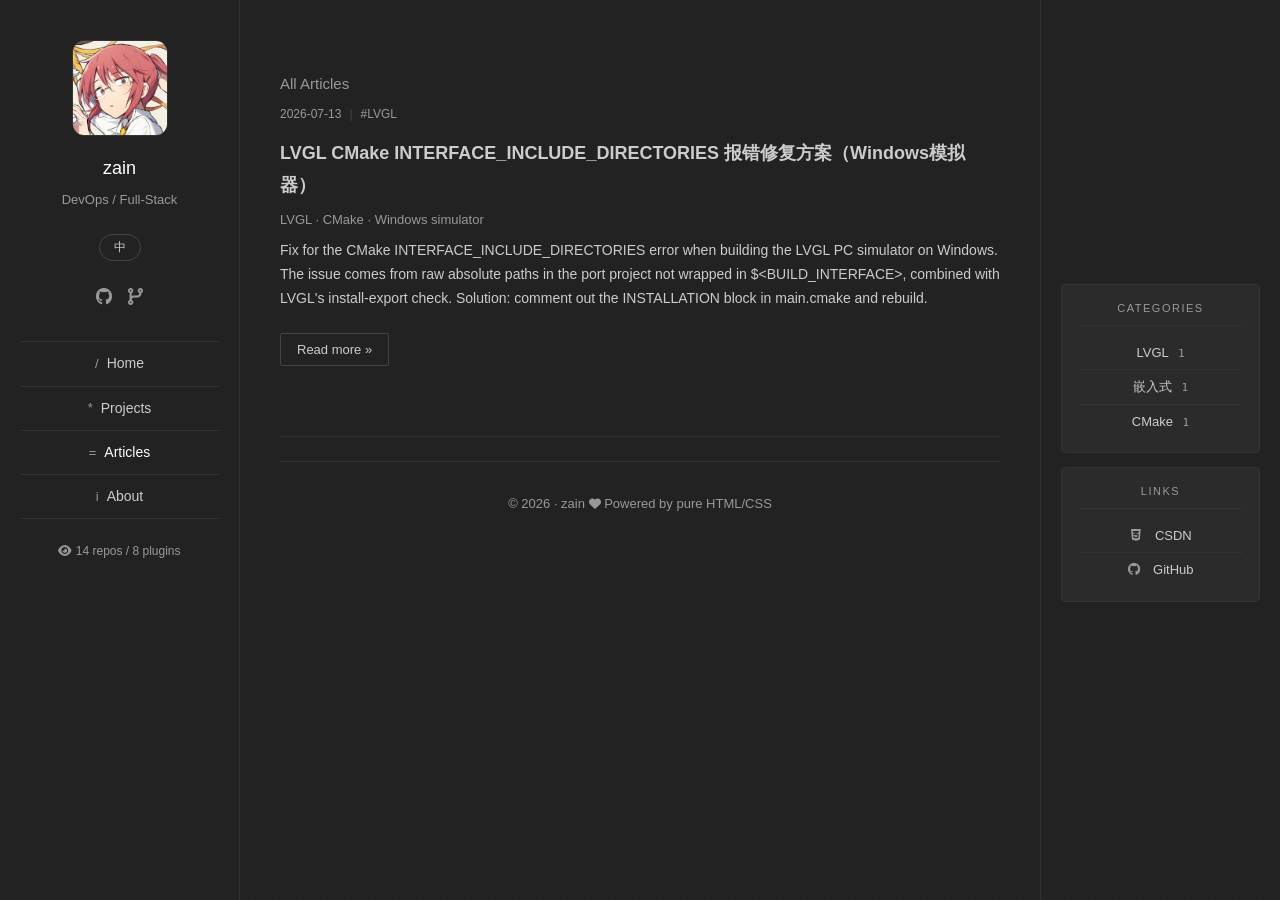
==== articles/index.html @ 7767f08e "Cloud → DevOps in all page descriptions" ====
<!DOCTYPE html>
<html lang="zh-CN">
<head>
<meta charset="UTF-8">
<meta name="viewport" content="width=device-width, initial-scale=1">
<meta name="theme-color" content="#222">
<title>Articles · zain</title>
<link rel="icon" type="image/png" href="../img/logo_blog.png">
<link rel="shortcut icon" type="image/png" href="../img/logo_blog.png">
<link rel="stylesheet" href="../style.css">
<link rel="stylesheet" href="https://cdnjs.cloudflare.com/ajax/libs/font-awesome/6.5.0/css/all.min.css">
</head>
<body class="lang-en">
<div class="container">

  <!-- Left Sidebar -->
  <aside class="sidebar">
    <div class="sidebar-inner">
      <div class="avatar-stack" id="avatarStack" onclick="flipAvatar()">
  <div class="avatar-card card-front">
    <img src="../img/avatar.jpg" alt="zain" class="avatar-img">
  </div>
  <div class="avatar-card card-back">
    <img src="../img/zaiens_photo.jpg" alt="zain" class="avatar-img">
  </div>
</div>
      <div class="site-author-name">zain</div>
      <div class="site-description"><span class="zh">DevOps / 全栈开发者</span><span class="en">DevOps / Full-Stack</span>
            <span class="ru">Облачный / Full-Stack</span></div>
            <div class="lang-bar">
        <button class="lang-btn" onclick="toggleLang()" id="langBtn">中</button>
      </div>
          <div class="social">
        <a href="https://github.com/Zaienscookie" target="_blank" title="GitHub"><i class="fab fa-github"></i></a>
        <a href="https://github.com/Zaienscookie?tab=repositories" target="_blank" title="Repos"><i class="fas fa-code-branch"></i></a>
      </div>
      <div class="sidebar-menu">
        <a href=".."><span class="m-icon">/</span> <span class="zh">首页</span><span class="en">Home</span>
            <span class="ru">Главная</span></a>
        <a href="../posts/"><span class="m-icon">*</span> <span class="zh">项目</span><span class="en">Projects</span>
            <span class="ru">Проекты</span></a>
        <a href="." class="active"><span class="m-icon">=</span> <span class="zh">文章</span><span class="en">Articles</span>
            <span class="ru">Статьи</span></a>
        <a href="../about.html"><span class="m-icon">i</span> <span class="zh">关于</span><span class="en">About</span>
            <span class="ru">Обо мне</span></a>
      </div>
      <div class="site-visitors"><i class="fa fa-eye"></i> 14 repos / 8 plugins</div>
    </div>
  </aside>

  <!-- Main Content -->
  <main class="main">

    <article class="post-block">
      <header class="post-header">
        <h2 class="post-title"><span class="zh">全部文章</span><span class="en">All Articles</span>
            <span class="ru">Все статьи</span></h2>
        <div class="post-meta"><span>2026-07-13</span><span class="sep">|</span><span class="cat">#LVGL</span></div>
      </header>
      <div class="post-body">

        <div class="art-item">
          <h3 class="art-title"><a href="lvgl-cmake-fix.html">LVGL CMake INTERFACE_INCLUDE_DIRECTORIES 报错修复方案（Windows模拟器）</a></h3>
          <div class="art-meta"><span class="zh">LVGL · CMake · Windows 模拟器</span><span class="en">LVGL · CMake · Windows simulator</span><span class="ru">LVGL · CMake · Windows симулятор</span></div>
          <p class="art-summary"><span class="zh">在 Windows 环境下编译 LVGL PC 模拟器项目时，遇到 INTERFACE_INCLUDE_DIRECTORIES 路径报错。分析发现，问题源于 port 工程直接添加裸绝对路径，未使用 $&lt;BUILD_INTERFACE&gt; 生成器表达式包裹，而 LVGL 底层启用了库安装导出校验。解决方案：注释 main.cmake 末尾的 INSTALLATION 代码块，删除 build 缓存后重新编译即可。</span><span class="en">Fix for the CMake INTERFACE_INCLUDE_DIRECTORIES error when building the LVGL PC simulator on Windows. The issue comes from raw absolute paths in the port project not wrapped in $&lt;BUILD_INTERFACE&gt;, combined with LVGL's install-export check. Solution: comment out the INSTALLATION block in main.cmake and rebuild.</span><span class="ru">Исправление ошибки CMake INTERFACE_INCLUDE_DIRECTORIES при сборке LVGL PC-симулятора в Windows. Проблема в «сырых» абсолютных путях в port-проекте и проверке установки/экспорта LVGL. Решение: закомментировать блок INSTALLATION в main.cmake и пересобрать.</span></p>
          <a class="read-more" href="lvgl-cmake-fix.html"><span class="zh">阅读全文</span><span class="en">Read more</span><span class="ru">Читать</span> &raquo;</a>
        </div>

      </div>
    </article>

    <div class="footer">
      <span>&copy; 2026 &middot; zain <i class="fas fa-heart" style="color:var(--text-muted);font-size:12px;"></i> Powered by pure HTML/CSS</span>
    </div>

  </main>

  <!-- Right Sidebar -->
  <aside class="right-bar" id="rightBar">

    <div class="widget">
      <div class="widget-title"><span class="zh">分类</span><span class="en">Categories</span>
            <span class="ru">Категории</span></div>
      <ul>
        <li><span class="cat-item">LVGL</span> <span class="count">1</span></li>
        <li><span class="cat-item">嵌入式</span> <span class="count">1</span></li>
        <li><span class="cat-item">CMake</span> <span class="count">1</span></li>
      </ul>
    </div>

    <div class="widget">
      <div class="widget-title"><span class="zh">链接</span><span class="en">Links</span>
            <span class="ru">Ссылки</span></div>
      <div class="link-list">
        <a href="https://blog.csdn.net/reload111" target="_blank"><i class="fab fa-css3-alt"></i> CSDN</a>
        <a href="https://github.com/Zaienscookie" target="_blank"><i class="fab fa-github"></i> GitHub</a>
      </div>
    </div>

  </aside>

</div>
<script>

function flipAvatar() {
  var s = document.getElementById('avatarStack');
  s.classList.toggle('flipped');
  localStorage.setItem('avatarFlipped', s.classList.contains('flipped') ? '1' : '0');
  setTimeout(function(){ if(!s.classList.contains('flipped')){ s.classList.remove('flipped'); } }, 4000);
}
(function(){ if(localStorage.getItem('avatarFlipped')==='1'){ document.getElementById('avatarStack').classList.add('flipped'); } })();
window.addEventListener('DOMContentLoaded', function(){
  var min = document.querySelector('.main');
  if(min){ min.style.minHeight = (window.innerHeight-40)+'px'; }
});

function toggleLang() {
  var body = document.body;
  var btn = document.getElementById('langBtn');
  body.classList.add('lang-fade');
  setTimeout(function() {
    if (body.classList.contains('lang-en')) {
      body.classList.remove('lang-en'); body.classList.add('lang-zh'); btn.textContent = 'RU';
      localStorage.setItem('blog-lang', 'zh');
    } else if (body.classList.contains('lang-zh')) {
      body.classList.remove('lang-zh'); body.classList.add('lang-ru'); btn.textContent = 'EN';
      localStorage.setItem('blog-lang', 'ru');
    } else {
      body.classList.remove('lang-ru'); body.classList.add('lang-en'); btn.textContent = '中';
      localStorage.setItem('blog-lang', 'en');
    }
    body.classList.remove('lang-fade');
  }, 120);
}
(function() {
  var saved = localStorage.getItem('blog-lang');
  var btn = document.getElementById('langBtn');
  if (btn) {
    if (saved === 'en') {
      document.body.className = 'lang-en';
      btn.textContent = '中';
    } else if (saved === 'zh') {
      document.body.className = 'lang-zh';
      btn.textContent = 'RU';
    } else if (saved === 'ru') {
      document.body.className = 'lang-ru';
      btn.textContent = 'EN';
    } else {
      document.body.className = 'lang-en';
      btn.textContent = '中';
    }
  }
})();
</script>
</body>
</html>
---- style.css ----
/* ═════════════════════════════════════════════
   NexT Gemini 风格 · 克制极简
   左侧固定侧边栏 + 右侧文章列表
   主色灰阶 + 单一点缀色
   ═════════════════════════════════════════════ */

:root {
  --bg: #222;
  --bg-card: #2b2b2b;
  --bg-sidebar: #222;
  --text: #ccc;
  --text-strong: #fff;
  --text-muted: #999;
  --line: #333;
  --accent: #bbb;
  --accent-hover: #fff;
  --font: "Lato", "PingFang SC", "Microsoft YaHei", sans-serif;
  --mono: "Source Code Pro", "Consolas", monospace;
}

/* ═══ 动画关键帧 ═══ */
@keyframes fadeUp {
  from { opacity: 0; transform: translateY(14px); }
  to   { opacity: 1; transform: translateY(0); }
}
@keyframes fadeIn {
  from { opacity: 0; }
  to   { opacity: 1; }
}
@keyframes pulse {
  0%, 100% { box-shadow: 0 0 0 0 rgba(255,255,255,.08); }
  50%      { box-shadow: 0 0 0 6px rgba(255,255,255,.02); }
}
@keyframes slideDown {
  from { opacity: 0; transform: translateY(-8px); }
  to   { opacity: 1; transform: translateY(0); }
}
@keyframes countUp {
  from { opacity: 0; }
  to   { opacity: 1; }
}
@keyframes borderPulse {
  0%, 100% { border-color: var(--line); }
  50%      { border-color: #555; }
}

* { margin: 0; padding: 0; box-sizing: border-box; }
html {
  background: var(--bg);
  scroll-behavior: smooth;
}
body {
  font-family: var(--font);
  background: var(--bg);
  background-image: radial-gradient(rgba(255,255,255,.015) 1px, transparent 1px);
  background-size: 24px 24px;
  color: var(--text);
  line-height: 1.8;
  font-size: 15px;
  -webkit-font-smoothing: antialiased;
  animation: fadeIn .6s ease;
}

/* 容器动画 */
.container { animation: fadeUp .5s ease .12s both; }

/* 侧边栏淡入 */
.sidebar { animation: fadeIn .8s ease; }

/* 侧边栏头像悬浮 */
.avatar-wrap { transition: .3s ease; }
.avatar-wrap:hover { transform: scale(1.04); animation: pulse 2s ease infinite; }

/* 侧边栏菜单项 */
.sidebar-menu a { transition: .2s ease; }

a { color: var(--accent); text-decoration: none; transition: color .15s; }
a:hover { color: var(--accent-hover); }

/* ═══ 布局容器 ═══ */
.container { display: flex; min-height: 100vh; max-width: 1440px; margin: 0 auto; }

/* ═══ 侧边栏 ═══ */
.sidebar {
  width: 240px;
  flex-shrink: 0;
  background: var(--bg-sidebar);
  padding: 40px 0;
  position: sticky;
  top: 0;
  height: 100vh;
  overflow-y: auto;
  display: flex;
  flex-direction: column;
  align-items: center;
  border-right: 1px solid var(--line);
}
.sidebar-inner { text-align: center; width: 100%; padding: 0 20px; }

.avatar-wrap {
  width: 96px; height: 96px;
  margin: 0 auto 16px;
  border-radius: 16px;
  overflow: hidden;
  border: 1px solid var(--line);
}
.avatar-initial {
  width: 100%; height: 100%;
  background: var(--bg-card);
  display: flex; align-items: center; justify-content: center;
  font-size: 40px; font-weight: 300;
  color: var(--text);
}

.site-author-name { font-size: 18px; font-weight: 400; color: var(--text-strong); margin-top: 8px; }
.site-description { font-size: 13px; color: var(--text-muted); margin-top: 4px; }

/* 甜甜圈 */
.donut-wrap {
  margin: 6px auto 0;
  width: 192px;
  height: 90px;
  overflow: hidden;
  white-space: pre;
  font-size: 4px;
  line-height: 4px;
  font-family: 'Courier New', 'Source Code Pro', monospace;
  color: var(--text-muted);
  opacity: .65;
  letter-spacing: 0;
}

/* 侧边栏菜单 */
.sidebar-menu { margin-top: 28px; width: 100%; }
.sidebar-menu a {
  display: flex;
  align-items: center;
  justify-content: center;
  padding: 9px 0;
  color: var(--text);
  font-size: 14px;
  border-top: 1px solid var(--line);
}
.sidebar-menu a:last-child { border-bottom: 1px solid var(--line); }
.sidebar-menu a:hover { color: var(--accent-hover); }
.sidebar-menu a.active { color: var(--accent-hover); }
.sidebar-menu a .m-icon { margin-right: 8px; font-size: 13px; color: var(--text-muted); }

/* 侧边栏社交 */
.social { margin-top: 22px; display: flex; justify-content: center; gap: 16px; font-size: 17px; }
.social a { color: var(--text-muted); }
.social a:hover { color: var(--accent-hover); }

/* 侧边栏访客 */
.site-visitors { margin-top: 22px; font-size: 12px; color: var(--text-muted); }

/* ═══ 主内容 ═══ */
.main { flex: 1; padding: 40px 40px; max-width: 960px; min-width: 0; }

/* 文章卡片 */
.post-block { padding: 26px 0; border-bottom: 1px solid var(--line); animation: fadeUp .5s ease both; }
.post-block { animation-delay: .15s; }
.post-block:last-child { border-bottom: none; }

.post-header { margin-bottom: 12px; }
.post-title {
  font-size: 21px;
  font-weight: 400;
  color: var(--text-strong);
  line-height: 1.5;
}
.post-meta { font-size: 12px; color: var(--text-muted); margin-top: 6px; }
.post-meta .sep { margin: 0 8px; color: #444; }
.post-meta .cat { color: var(--text-muted); }
.post-meta .tag { color: var(--text-muted); }

.post-body { color: var(--text); font-size: 14px; }
.post-body p { margin-bottom: 10px; }

.read-more {
  display: inline-block;
  margin-top: 12px;
  font-size: 13px;
  color: var(--text);
  border: 1px solid #444;
  padding: 4px 16px;
  border-radius: 2px;
  transition: .2s;
}
.read-more:hover { border-color: var(--text); color: var(--text-strong); }

/* 文章内标题/代码 */
.post-content h2 { font-size: 19px; font-weight: 400; color: var(--text-strong); margin: 28px 0 10px; }
.post-content h3 { font-size: 16px; font-weight: 400; color: var(--text-strong); margin: 22px 0 8px; }
.post-content p { margin-bottom: 12px; }
.post-content code {
  font-family: var(--mono);
  font-size: 13px;
  background: #333;
  color: var(--text-strong);
  padding: 2px 6px;
  border-radius: 3px;
}
.post-content pre { background: #1a1a1a; border: 1px solid var(--line); border-radius: 4px; padding: 14px; overflow-x: auto; margin: 14px 0; }
.post-content pre code { background: none; color: var(--text); padding: 0; }
.post-content blockquote { border-left: 3px solid #555; padding: 8px 16px; margin: 14px 0; color: var(--text); background: rgba(255,255,255,.02); }
.post-content ul, .post-content ol { padding-left: 20px; margin-bottom: 12px; }
.post-content li { margin-bottom: 4px; }
.post-content strong { color: var(--text-strong); font-weight: 400; }

/* ═══ 技术栈网格 ═══ */
.stack-grid { display: grid; grid-template-columns: repeat(auto-fill, minmax(180px, 1fr)); gap: 12px; margin: 16px 0; }
.stack-card { border: 1px solid var(--line); border-radius: 4px; padding: 14px; background: var(--bg-card); transition: .2s ease; animation: fadeUp .5s ease both; }
.stack-card:hover { transform: translateY(-3px); border-color: #555; box-shadow: 0 4px 16px rgba(0,0,0,.25); }
.stack-card .st-name { font-size: 14px; font-weight: 400; color: var(--text-strong); margin-bottom: 8px; }
.stack-card .st-list { display: flex; flex-wrap: wrap; gap: 5px; }
.stack-card .st-list span { font-size: 12px; padding: 2px 9px; border-radius: 2px; background: #333; color: var(--text); transition: .15s ease; }
.stack-card:hover .st-list span { background: #3a3a3a; }

/* ═══ 项目网格 ═══ */
.project-grid { display: grid; grid-template-columns: 1fr 1fr; gap: 12px; margin: 16px 0; }
.project-card {
  display: block;
  border: 1px solid var(--line);
  border-radius: 4px;
  padding: 16px;
  background: var(--bg-card);
  color: var(--text);
  transition: .2s;
}
.project-card { animation: fadeUp .5s ease both; }
.project-card:hover { border-color: #555; transform: translateY(-4px); box-shadow: 0 8px 24px rgba(0,0,0,.3); }

.project-card .p-top { display: flex; justify-content: space-between; align-items: center; }
.project-card .p-icon { font-size: 18px; color: var(--text-muted); }
.project-card .p-lang { font-size: 11px; font-family: var(--mono); padding: 2px 8px; border-radius: 2px; font-weight: 400; color: var(--text-muted); background: #333; }
.project-card .p-name { font-size: 15px; font-weight: 400; color: var(--text-strong); margin-top: 8px; }
.project-card .p-desc { font-size: 13px; color: var(--text-muted); margin-top: 4px; line-height: 1.5; }
.project-card .p-stack { display: flex; gap: 5px; margin-top: 8px; flex-wrap: wrap; }
.project-card .p-stack span { font-size: 11px; padding: 1px 8px; border-radius: 2px; background: #333; color: var(--text-muted); }

/* ═══ 欢迎区 ═══ */
.welcome { padding: 16px 0 24px; border-bottom: 1px solid var(--line); margin-bottom: 24px; animation: fadeUp .4s ease; }
.welcome h1 { font-size: 30px; font-weight: 300; color: var(--text-strong); letter-spacing: -0.5px; }
.welcome h1 .name { font-weight: 700; }
.welcome p { color: var(--text-muted); margin-top: 6px; font-size: 15px; }
.welcome .welcome-sub { margin-top: 10px; font-size: 14px; color: var(--text-muted); opacity: .85; }
.welcome-tags { display: flex; flex-wrap: wrap; gap: 8px; margin-top: 16px; }
.welcome-tags span {
  font-size: 12px;
  font-family: var(--mono);
  color: var(--text);
  border: 1px solid #444;
  padding: 3px 12px;
  border-radius: 12px;
  transition: .15s;
}
.welcome-tags span { animation: fadeUp .4s ease both; }

.welcome-tags span:hover { border-color: var(--text); color: var(--text-strong); }

/* ═══ 数据统计 ═══ */
.stats-row { display: grid; grid-template-columns: repeat(auto-fit, minmax(120px, 1fr)); gap: 12px; margin: 20px 0; }
.stat {
  border: 1px solid var(--line);
  border-radius: 4px;
  background: var(--bg-card);
  padding: 18px 12px;
  text-align: center;
  display: flex;
  flex-direction: column;
  gap: 2px;
  animation: fadeUp .5s ease both;
  transition: .2s ease;
}
.stat:hover { transform: translateY(-3px); border-color: #555; }

.stat .s-num { font-size: 30px; font-weight: 300; color: var(--text-strong); font-family: var(--mono); }
.stat .s-label { font-size: 12px; color: var(--text-muted); }

/* ═══ 标题英文小字 ═══ */
.post-title .en { font-size: 15px; font-weight: inherit; color: var(--text-muted); }

/* ═══ 中英文切换 ═══ */
body.lang-en .zh, body.lang-en .ru { display: none !important; }
body.lang-zh .en, body.lang-zh .ru { display: none !important; }
body.lang-ru .zh, body.lang-ru .en { display: none !important; }
.zh, .en, .ru { font-weight: inherit; }
body.lang-fade { animation: langFade .25s ease; }
@keyframes langFade {
  0%   { opacity: 1; }
  40%  { opacity: .6; }
  100% { opacity: 1; }
}

.lang-bar { display: flex; align-items: center; justify-content: center; margin-top: 22px; }
.lang-btn {
  cursor: pointer;
  font-size: 12px;
  font-family: var(--mono);
  color: var(--text);
  border: 1px solid #444;
  background: none;
  padding: 4px 14px;
  border-radius: 14px;
  transition: .2s ease, transform .15s ease;
  user-select: none;
}
.lang-btn:hover { border-color: var(--text); color: var(--text-strong); }
.lang-btn:active { transform: scale(.92); }

/* ═══ 项目列表（首页） ═══ */
.proj-item {
  border: 1px solid var(--line);
  border-radius: 4px;
  background: var(--bg-card);
  padding: 14px 16px;
  margin-bottom: 12px;
  transition: .2s ease;
  animation: fadeUp .5s ease both;
}
.proj-item:hover { border-color: #555; transform: translateX(4px); }

.proj-item:hover { border-color: #555; }
.proj-head { display: flex; justify-content: space-between; align-items: center; }
.proj-name { font-size: 15px; font-weight: 600; color: var(--text-strong); }
.proj-lang { font-size: 11px; font-family: var(--mono); color: var(--text-muted); background: #333; padding: 2px 8px; border-radius: 2px; }
.proj-desc { font-size: 13px; color: var(--text-muted); margin-top: 6px; line-height: 1.5; }
.proj-tags { display: flex; gap: 5px; margin-top: 8px; flex-wrap: wrap; }
.proj-tags span { font-size: 11px; padding: 1px 8px; border-radius: 2px; background: #333; color: var(--text); }
.proj-link { display: inline-block; margin-top: 10px; font-size: 12px; color: var(--text); }
.proj-link:hover { color: var(--text-strong); }

/* ═══ 项目卡片（归档页） ═══ */
.proj-card {
  border: 1px solid var(--line);
  border-radius: 4px;
  background: var(--bg-card);
  padding: 16px;
  transition: .2s ease;
  animation: fadeUp .5s ease both;
  display: flex;
  flex-direction: column;
}
.proj-card:hover { border-color: #555; transform: translateY(-4px); box-shadow: 0 8px 24px rgba(0,0,0,.3); }
.proj-meta {
  display: flex;
  justify-content: space-between;
  align-items: center;
  margin-top: 10px;
  font-size: 11px;
  font-family: var(--mono);
  color: var(--text-muted);
}
.proj-meta .pj-github {
  color: var(--text-muted);
  font-size: 15px;
  line-height: 1;
  transition: .15s ease;
}
.proj-meta .pj-github:hover { color: var(--text-strong); }

/* ═══ 语言标签 · GitHub 语言色 ═══ */
.proj-lang { display: inline-flex; align-items: center; gap: 6px; }
.proj-lang::before { content: ""; width: 10px; height: 10px; border-radius: 50%; flex-shrink: 0; }
.proj-lang.lang-python::before { background: #3572A5; }
.proj-lang.lang-go::before { background: #00ADD8; }
.proj-lang.lang-js::before,
.proj-lang.lang-javascript::before { background: #f1e05a; }
.proj-lang.lang-ts::before,
.proj-lang.lang-typescript::before { background: #3178c6; }
.proj-lang.lang-html::before { background: #e34c26; }
.proj-lang.lang-css::before { background: #563d7c; }
.proj-lang.lang-shell::before,
.proj-lang.lang-bash::before { background: #89e051; }
.proj-lang.lang-c::before { background: #555555; }
.proj-lang.lang-cpp::before { background: #f34b7d; }
.proj-lang.lang-dockerfile::before { background: #384d54; }
.proj-lang.lang-none::before { background: #8b949e; }

/* 多语言徽章容器 */
.proj-langs { display: flex; gap: 4px; flex-wrap: wrap; justify-content: flex-end; }

/* ═══ 动态时间线 ═══ */
.timeline { position: relative; padding-left: 22px; }
.timeline::before {
  content: "";
  position: absolute;
  left: 5px; top: 4px; bottom: 4px;
  width: 1px;
  background: #444;
}
.tl-item { position: relative; padding: 8px 0; animation: fadeUp .5s ease both; }

.tl-dot { animation: pulse 3s ease infinite;
  position: absolute;
  left: -22px; top: 14px;
  width: 9px; height: 9px;
  border-radius: 50%;
  background: #555;
  border: 2px solid var(--bg);
}
.tl-date { font-size: 12px; font-family: var(--mono); color: var(--text-muted); display: block; }
.tl-text { font-size: 14px; color: var(--text); }

/* ═══ 页脚 ═══ */
.footer { text-align: center; padding: 30px 0; color: var(--text-muted); font-size: 13px; border-top: 1px solid var(--line); margin-top: 24px; }
.footer .heart { color: var(--text-muted); }

.widget {
  border: 1px solid var(--line);
  border-radius: 4px;
  background: var(--bg-card);
  padding: 14px 16px;
  margin-bottom: 14px;
  animation: fadeUp .5s ease both;
  transition: .2s ease;
}
.widget:hover { border-color: #444; }
.widget-title {
  font-size: 11px;
  color: var(--text-muted);
  text-transform: uppercase;
  letter-spacing: 1.5px;
  margin-bottom: 10px;
  padding-bottom: 6px;
  border-bottom: 1px solid var(--line);
  text-align: center;
}
.widget { text-align: center; }

.widget ul { list-style: none; width: 100%; display: inline-block; text-align: center; }
.widget li { padding: 5px 0; font-size: 13px; border-bottom: 1px solid rgba(255,255,255,.03); }
.widget li:last-child { border-bottom: none; }
.widget li a,
.cat-item { color: var(--text); cursor: default; transition: .15s ease; }
.widget li a:hover,
.cat-item:hover { color: var(--text-strong); padding-left: 3px; }
.widget .count { color: var(--text-muted); font-size: 11px; font-family: var(--mono); margin-left: 6px; }

/* 标签云 */
.tag-cloud { display: flex; flex-wrap: wrap; gap: 6px; justify-content: center; }
.tag-cloud a,
.tag-item {
  font-size: 11px;
  color: var(--text);
  border: 1px solid #444;
  padding: 3px 10px;
  border-radius: 12px;
  transition: .2s ease;
  cursor: default;
}
.tag-cloud a:hover,
.tag-item:hover { border-color: #666; color: var(--text-strong); background: rgba(255,255,255,.03); }

/* 友情链接 */
.link-list a { display: block; padding: 5px 0; font-size: 13px; color: var(--text); border-bottom: 1px solid rgba(255,255,255,.03); transition: .15s ease; }
.link-list a:last-child { border-bottom: none; }
.link-list a i { margin-right: 8px; color: var(--text-muted); width: 14px; }
.link-list a:hover { color: var(--text-strong); padding-left: 4px; }

/* ═══ 右侧边栏 ═══ */
.right-bar {
  width: 240px;
  flex-shrink: 0;
  padding: 40px 20px;
  position: sticky;
  top: 0;
  height: 100vh;
  overflow-y: auto;
  border-left: 1px solid var(--line);
  align-self: flex-start;
  display: flex;
  flex-direction: column;
  justify-content: center;
}

/* ═══ 文章页 ═══ */
.art-item { margin-bottom: 24px; padding-bottom: 20px; border-bottom: 1px solid var(--line); }
.art-item:last-child { border-bottom: none; }
.art-title { font-size: 18px; margin: 0 0 6px; }
.art-title a { color: var(--text); text-decoration: none; }
.art-title a:hover { color: var(--accent); }
.art-meta { font-size: 13px; color: var(--text-muted); margin-bottom: 8px; }
.art-summary { font-size: 14px; line-height: 1.7; color: var(--text); margin: 0 0 10px; }
.art-content { line-height: 1.8; font-size: 15px; }
.art-content h3 { margin: 24px 0 12px; font-size: 18px; color: var(--text); }
.art-content h4 { margin: 20px 0 10px; font-size: 16px; color: var(--text); }
.art-content p { margin: 10px 0; }
.art-content code { background: var(--tag-bg); padding: 2px 6px; border-radius: 3px; font-size: 14px; }
.art-content pre { padding: 14px; border-radius: 6px; overflow-x: auto; font-size: 13px; line-height: 1.5; margin: 12px 0; background: #1e1e2e; border: 1px solid #333; }
.art-content pre code { background: none; padding: 0; }
.art-content blockquote { border-left: 3px solid var(--accent); margin: 12px 0; padding: 8px 16px; background: var(--tag-bg); border-radius: 0 6px 6px 0; }
.art-content ul, .art-content ol { margin: 8px 0; padding-left: 20px; }
.art-content li { margin: 4px 0; }
.art-content a { color: var(--accent); }
.art-ref { font-size: 14px; color: var(--text-muted); margin: 0 0 20px; }
.art-back { display: inline-block; margin-top: 20px; }

/* ═══ 代码块容器 ═══ */
.code-block { position: relative; margin: 12px 0; border-radius: 8px; overflow: hidden; border: 1px solid #333; }
.code-block .code-header { display: flex; justify-content: space-between; align-items: center; padding: 6px 14px; background: #181825; font-size: 12px; color: #a6adc8; border-bottom: 1px solid #333; user-select: none; }
.code-block .code-lang { font-weight: 600; text-transform: uppercase; letter-spacing: 0.5px; }
.code-block .code-copy { background: none; border: 1px solid #444; color: #a6adc8; cursor: pointer; font-size: 12px; padding: 2px 10px; border-radius: 4px; transition: all .2s; }
.code-block .code-copy:hover { background: #313244; color: #cdd6f4; }
.code-block .code-copy.copied { background: #a6e3a1; color: #1e1e2e; border-color: #a6e3a1; }
.code-block pre { margin: 0 !important; border: none !important; border-radius: 0 !important; background: #1e1e2e !important; }

/* ═══ 复活节彩蛋 ═══ */
.easter-egg-btn { position: relative; display: inline; background: none; border: 1px solid var(--text-muted); color: var(--text-muted); font-size: 13px; cursor: pointer; opacity: .6; transition: all .2s; margin-left: 8px; padding: 2px 10px; border-radius: 4px; vertical-align: middle; line-height: 1.4; }
.easter-egg-btn:hover { opacity: 1; color: var(--accent); border-color: var(--accent); background: rgba(255,255,255,.05); }
.easter-egg-btn:hover { opacity: .8; color: var(--accent); }
.bug-item { position: fixed; z-index: 100000; animation: bugDance var(--dur) infinite alternate ease-in-out; }
.bug-item img { width: 60px; height: 60px; display: block; }
.bug-msg { position: fixed; z-index: 100001; font-size: 20px; font-weight: 700; color: #f38ba8; text-shadow: 0 0 10px rgba(0,0,0,.9), 2px 2px 0 #000; pointer-events: none; animation: bugFadeOut 3s ease forwards; background: rgba(0,0,0,.55); padding: 6px 14px; border-radius: 8px; }
.bug-clear-btn { position: fixed; bottom: 30px; left: 50%; transform: translateX(-50%); z-index: 100002; background: #f38ba8; color: #1e1e2e; border: none; padding: 10px 24px; border-radius: 8px; font-size: 15px; font-weight: 700; cursor: pointer; pointer-events: auto; box-shadow: 0 4px 16px rgba(0,0,0,.5); opacity: 0; animation: bugFadeIn .3s ease .5s forwards; }
.bug-clear-btn:hover { background: #f5c2e7; }
@keyframes bugDance { 0% { transform: translate(0,0) rotate(0deg); } 25% { transform: translate(30px,-20px) rotate(10deg); } 50% { transform: translate(-20px,30px) rotate(-5deg); } 75% { transform: translate(20px,20px) rotate(8deg); } 100% { transform: translate(-30px,-10px) rotate(-3deg); } }
@keyframes bugFadeOut { 0% { opacity: 1; transform: translateY(0) scale(1); } 100% { opacity: 0; transform: translateY(-40px) scale(1.2); } }
@keyframes bugFadeIn { 0% { opacity: 0; transform: translateX(-50%) translateY(10px); } 100% { opacity: 1; transform: translateX(-50%) translateY(0); } }

@media (max-width: 1100px) {
  .right-bar { display: none; }
}

/* ═══ 手机端适配 ═══ */
@media (max-width: 768px) {
  .container { flex-direction: column; }
  .sidebar { width: 100%; min-width: 100%; height: auto; position: static; padding: 10px 0 6px; border-right: none; border-bottom: 1px solid var(--line); }
  .sidebar-inner { padding: 0 12px; display: flex; flex-wrap: wrap; align-items: center; justify-content: center; gap: 6px 12px; }
  .avatar-stack { width: 36px; height: 36px; margin-bottom: 0; flex-shrink: 0; }
  .avatar-card { border-radius: 7px; }
  .site-author-name { font-size: 14px; margin-top: 0; margin-right: 2px; }
  .site-description { font-size: 11px; margin-top: 0; margin-right: 6px; }
  .lang-bar { margin-top: 0; margin-right: 6px; }
  .social { margin-top: 0; gap: 10px; font-size: 14px; margin-right: 2px; }
  .sidebar-menu { display: flex; width: 100%; justify-content: space-around; gap: 2px; margin-top: 8px; padding-top: 8px; border-top: 1px solid var(--line); }
  .sidebar-menu a { flex: 1; text-align: center; border-top: none; border-bottom: none; font-size: 13px; padding: 6px 4px; }
  .sidebar-menu a:last-child { border-bottom: none; }
  .sidebar-menu a .m-icon { display: none; }
  .donut-wrap { display: none; }
  .site-visitors { display: none; }
  .main { padding: 16px 14px; }
  .welcome { padding: 8px 0 14px; margin-bottom: 16px; }
  .welcome h1 { font-size: 22px; }
  .welcome p { font-size: 14px; margin-top: 4px; }
  .welcome-tags { gap: 6px; margin-top: 10px; }
  .welcome-tags span { font-size: 12px; padding: 3px 10px; }
  .stats-row { grid-template-columns: repeat(2, 1fr); gap: 6px; margin: 12px 0; }
  .stat { padding: 10px; }
  .stat .s-num { font-size: 20px; }
  .stat .s-label { font-size: 12px; }
  .post-block { padding: 14px 0; }
  .post-title { font-size: 17px; }
  .post-meta { font-size: 12px; }
  .stack-grid { grid-template-columns: repeat(2, 1fr); gap: 6px; margin: 10px 0; }
  .stack-card { padding: 10px; }
  .stack-card .st-name { font-size: 13px; }
  .stack-card .st-list { gap: 4px; margin-top: 5px; }
  .stack-card .st-list span { font-size: 11px; padding: 2px 7px; }
  .project-grid { grid-template-columns: 1fr; }
  .proj-item { padding: 12px; }
  .proj-name { font-size: 15px; }
  .proj-desc { font-size: 13px; }
  .proj-langs { gap: 3px; }
  .proj-lang { font-size: 10px; padding: 1px 6px; }
  .proj-tags { gap: 4px; margin-top: 6px; }
  .proj-tags span { font-size: 11px; padding: 2px 8px; }
  .proj-link { font-size: 13px; }
  .timeline { padding: 6px 0; }
  .tl-item { font-size: 13px; }
  .tl-date { font-size: 11px; min-width: 48px; }
  .footer { font-size: 12px; padding: 12px 0; }
  .widget { margin-bottom: 12px; }
  .widget-title { font-size: 14px; }
  .cat-item { font-size: 13px; }
  .tag-item { font-size: 12px; padding: 3px 10px; }
  .read-more { font-size: 13px; }
}

@media (max-width: 480px) {
  .sidebar { padding: 10px 0 8px; }
  .avatar-stack { width: 48px; height: 48px; margin-bottom: 4px; }
  .avatar-card { border-radius: 8px; }
  .site-author-name { font-size: 13px; }
  .site-description { font-size: 11px; }
  .sidebar-menu a { font-size: 12px; padding: 6px 0; }
  .main { padding: 12px 10px; }
  .welcome h1 { font-size: 18px; }
  .welcome p { font-size: 12px; }
  .welcome .welcome-sub { font-size: 12px; }
  .stats-row { grid-template-columns: repeat(2, 1fr); gap: 4px; margin: 8px 0; }
  .stat { padding: 8px; }
  .stat .s-num { font-size: 16px; }
  .stat .s-label { font-size: 10px; }
  .stack-grid { grid-template-columns: 1fr 1fr; gap: 4px; }
  .stack-card { padding: 8px; }
  .post-title { font-size: 15px; }
  .proj-item { padding: 8px; }
  .proj-name { font-size: 13px; }
  .proj-desc { font-size: 12px; }
}
/* 头像图片样式 */
.avatar-img {
  width: 100%; height: 100%;
  object-fit: cover;
  display: block;
}

/* 翻牌头像（正方形圆角） */
.avatar-stack {
  width: 96px; height: 96px;
  margin: 0 auto 16px;
  position: relative;
  perspective: 600px;
  cursor: pointer;
}
.avatar-card {
  position: absolute;
  width: 100%; height: 100%;
  border-radius: 12px;
  overflow: hidden;
  border: 1px solid var(--line);
  backface-visibility: hidden;
  transition: transform .5s ease;
}
.avatar-stack .card-front {
  transform: rotateY(0deg);
}
.avatar-stack .card-back {
  transform: rotateY(180deg);
}
.avatar-stack.flipped .card-front {
  transform: rotateY(180deg);
}
.avatar-stack.flipped .card-back {
  transform: rotateY(360deg);
}
.avatar-card .avatar-img {
  width: 100%; height: 100%;
  object-fit: cover;
  display: block;
  border-radius: 0;
}

/* 关于页 - 介绍卡片 */
.bio-card { padding: 0 0 8px; }
.bio-card p { margin: 6px 0; line-height: 1.7; }
.bio-contact { margin-top: 14px; display: flex; gap: 20px; flex-wrap: wrap; }
.bio-contact a { color: var(--accent); font-size: 14px; }
.bio-contact a:hover { text-decoration: underline; }
.bio-contact i { width: 16px; text-align: center; margin-right: 4px; }

/* 画廊网格 - 拼贴瀑布流 */
.gallery-grid {
  display: grid;
  grid-template-columns: repeat(4, 1fr);
  grid-auto-rows: 140px;
  gap: 6px;
  margin: 16px 0;
  grid-auto-flow: dense;
}
.g-item {
  border-radius: 4px;
  overflow: hidden;
  border: 1px solid var(--line);
  transition: transform .2s, box-shadow .2s;
  background: var(--bg-card);
  display: block;
  text-decoration: none;
}
.g-item:hover {
  transform: scale(1.03);
  box-shadow: 0 3px 15px rgba(0,0,0,.4);
  z-index: 2;
}
.g-item img {
  width: 100%; height: 100%;
  object-fit: cover;
  display: block;
}
.g-item.span2 { grid-column: span 2; grid-row: span 2; }
.g-item.tall  { grid-column: span 1; grid-row: span 2; }
.g-item.normal { grid-column: span 1; grid-row: span 1; }

@media (max-width: 768px) {
  .gallery-grid { grid-template-columns: repeat(2, 1fr); grid-auto-rows: 90px; gap: 4px; }
  .g-item.span2 { grid-column: span 2; grid-row: span 2; }
  .g-item.tall  { grid-column: span 1; grid-row: span 2; }
  .g-item.normal { grid-column: span 1; grid-row: span 1; }
}

/* 图片查看器（内置灯箱） */
.lightbox {
  display: none;
  position: fixed; top: 0; left: 0; width: 100vw; height: 100vh;
  background: rgba(0,0,0,.88);
  z-index: 99999;
  justify-content: center;
  align-items: center;
}
.lightbox-img-wrap {
  display: flex;
  justify-content: center;
  align-items: center;
  max-width: 90vw;
  max-height: 85vh;
}
.lightbox-img-wrap img {
  max-width: 90vw;
  max-height: 85vh;
  width: auto;
  height: auto;
  object-fit: contain;
  border-radius: 6px;
  box-shadow: 0 8px 40px rgba(0,0,0,.6);
}
.lightbox-close {
  position: fixed; top: 20px; right: 30px;
  font-size: 38px; color: #aaa; cursor: pointer;
  width: 44px; height: 44px; line-height: 44px;
  text-align: center; border-radius: 50%;
  background: rgba(0,0,0,.3); z-index: 99999;
  transition: color .2s, background .2s;
}
.lightbox-close:hover { color: #fff; background: rgba(255,255,255,.15); }
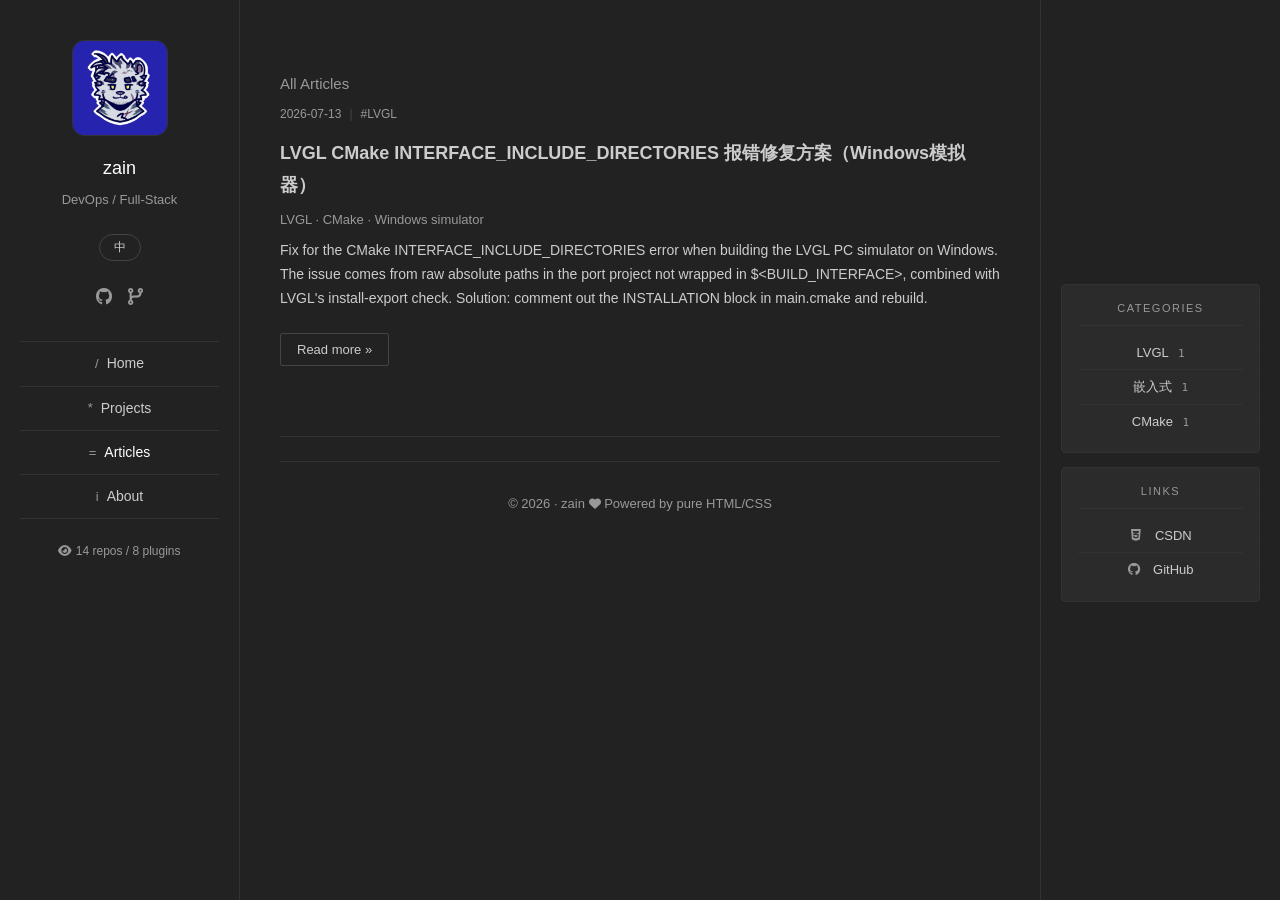
==== commit f9e17b58: "Avatar peek: wait 1.3s before flip animation" ====
--- a/articles/index.html
+++ b/articles/index.html
@@ -109,6 +109,16 @@
   setTimeout(function(){ if(!s.classList.contains('flipped')){ s.classList.remove('flipped'); } }, 4000);
 }
 (function(){ if(localStorage.getItem('avatarFlipped')==='1'){ document.getElementById('avatarStack').classList.add('flipped'); } })();
+// 页面加载后提示头像可翻转
+(function(){
+  var s = document.getElementById('avatarStack');
+  if (s && !s.classList.contains('flipped')) {
+    setTimeout(function(){
+      s.classList.add('flipped');
+      setTimeout(function(){ s.classList.remove('flipped'); }, 2000);
+    }, 1300);
+  }
+})();
 window.addEventListener('DOMContentLoaded', function(){
   var min = document.querySelector('.main');
   if(min){ min.style.minHeight = (window.innerHeight-40)+'px'; }
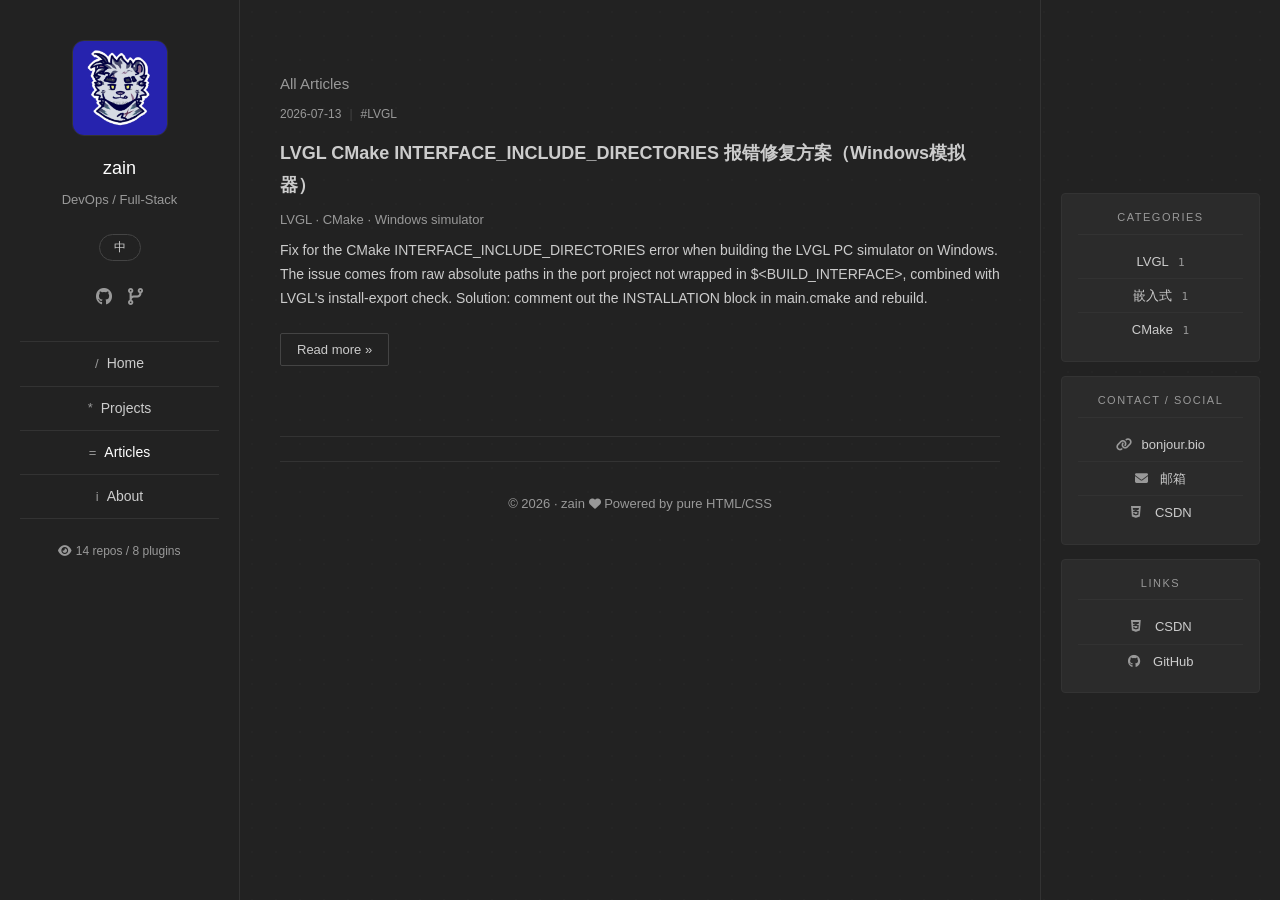
==== commit 9bca6f01: "feat: 侧边栏新增 联系我/社交平台 区块" ====
--- a/articles/index.html
+++ b/articles/index.html
@@ -89,6 +89,16 @@
     </div>
 
     <div class="widget">
+      <div class="widget-title"><span class="zh">联系我/社交平台</span><span class="en">Contact / Social</span>
+            <span class="ru">Контакты</span></div>
+      <div class="link-list">
+        <a href="https://bonjour.bio/b8qfqm" target="_blank"><i class="fas fa-link"></i> bonjour.bio</a>
+        <a href="mailto:zaiens_cookie@outlook.com"><i class="fas fa-envelope"></i> 邮箱</a>
+        <a href="https://blog.csdn.net/reload111" target="_blank"><i class="fab fa-css3-alt"></i> CSDN</a>
+      </div>
+    </div>
+
+    <div class="widget">
       <div class="widget-title"><span class="zh">链接</span><span class="en">Links</span>
             <span class="ru">Ссылки</span></div>
       <div class="link-list">
@@ -113,10 +123,16 @@
 (function(){
   var s = document.getElementById('avatarStack');
   if (s && !s.classList.contains('flipped')) {
-    setTimeout(function(){
-      s.classList.add('flipped');
-      setTimeout(function(){ s.classList.remove('flipped'); }, 2000);
-    }, 1300);
+    var nav = performance.getEntriesByType('navigation')[0];
+    var isReload = nav && nav.type === 'reload';
+    var isInternal = document.referrer && document.referrer.startsWith(window.location.origin);
+    // 刷新时展示，或非内部导航时展示（首次进入、外部链接进入）
+    if (isReload || !isInternal) {
+      setTimeout(function(){
+        s.classList.add('flipped');
+        setTimeout(function(){ s.classList.remove('flipped'); }, 2000);
+      }, 1300);
+    }
   }
 })();
 window.addEventListener('DOMContentLoaded', function(){
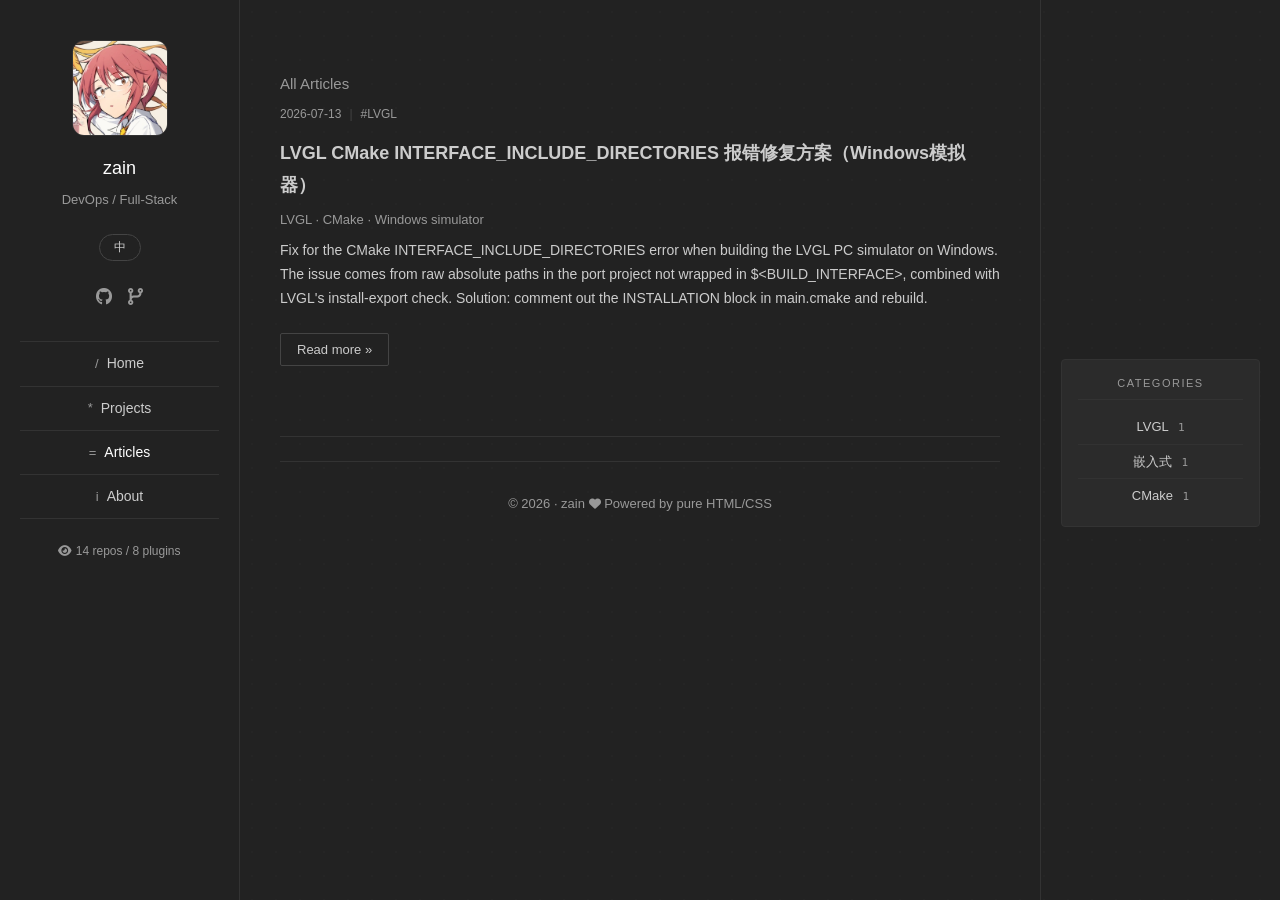
==== commit 4915f108: "refactor: 侧边栏移除联系我/链接widget，关于页主体加联系我/社交平台" ====
--- a/articles/index.html
+++ b/articles/index.html
@@ -88,26 +88,7 @@
       </ul>
     </div>
 
-    <div class="widget">
-      <div class="widget-title"><span class="zh">联系我/社交平台</span><span class="en">Contact / Social</span>
-            <span class="ru">Контакты</span></div>
-      <div class="link-list">
-        <a href="https://bonjour.bio/b8qfqm" target="_blank"><i class="fas fa-link"></i> bonjour.bio</a>
-        <a href="mailto:zaiens_cookie@outlook.com"><i class="fas fa-envelope"></i> 邮箱</a>
-        <a href="https://blog.csdn.net/reload111" target="_blank"><i class="fab fa-css3-alt"></i> CSDN</a>
-      </div>
-    </div>
-
-    <div class="widget">
-      <div class="widget-title"><span class="zh">链接</span><span class="en">Links</span>
-            <span class="ru">Ссылки</span></div>
-      <div class="link-list">
-        <a href="https://blog.csdn.net/reload111" target="_blank"><i class="fab fa-css3-alt"></i> CSDN</a>
-        <a href="https://github.com/Zaienscookie" target="_blank"><i class="fab fa-github"></i> GitHub</a>
-      </div>
-    </div>
-
-  </aside>
+    </aside>
 
 </div>
 <script>
--- a/style.css
+++ b/style.css
@@ -651,6 +651,44 @@
 .bio-contact a:hover { text-decoration: underline; }
 .bio-contact i { width: 16px; text-align: center; margin-right: 4px; }
 
+/* 联系我/社交平台 - 关于页 */
+.contact-section {
+  margin-bottom: 20px;
+  padding: 16px 20px;
+  border: 1px solid var(--line);
+  border-radius: 6px;
+  background: var(--bg-card);
+}
+.contact-title {
+  font-size: 12px;
+  color: var(--text-muted);
+  text-transform: uppercase;
+  letter-spacing: 1.5px;
+  margin-bottom: 12px;
+  padding-bottom: 6px;
+  border-bottom: 1px solid var(--line);
+}
+.contact-links {
+  display: flex;
+  gap: 24px;
+  flex-wrap: wrap;
+}
+.contact-links a {
+  color: var(--accent);
+  font-size: 14px;
+  transition: .15s ease;
+}
+.contact-links a:hover {
+  color: var(--text-strong);
+  text-decoration: underline;
+}
+.contact-links i {
+  width: 16px;
+  text-align: center;
+  margin-right: 4px;
+  color: var(--text-muted);
+}
+
 /* 画廊网格 - 拼贴瀑布流 */
 .gallery-grid {
   display: grid;
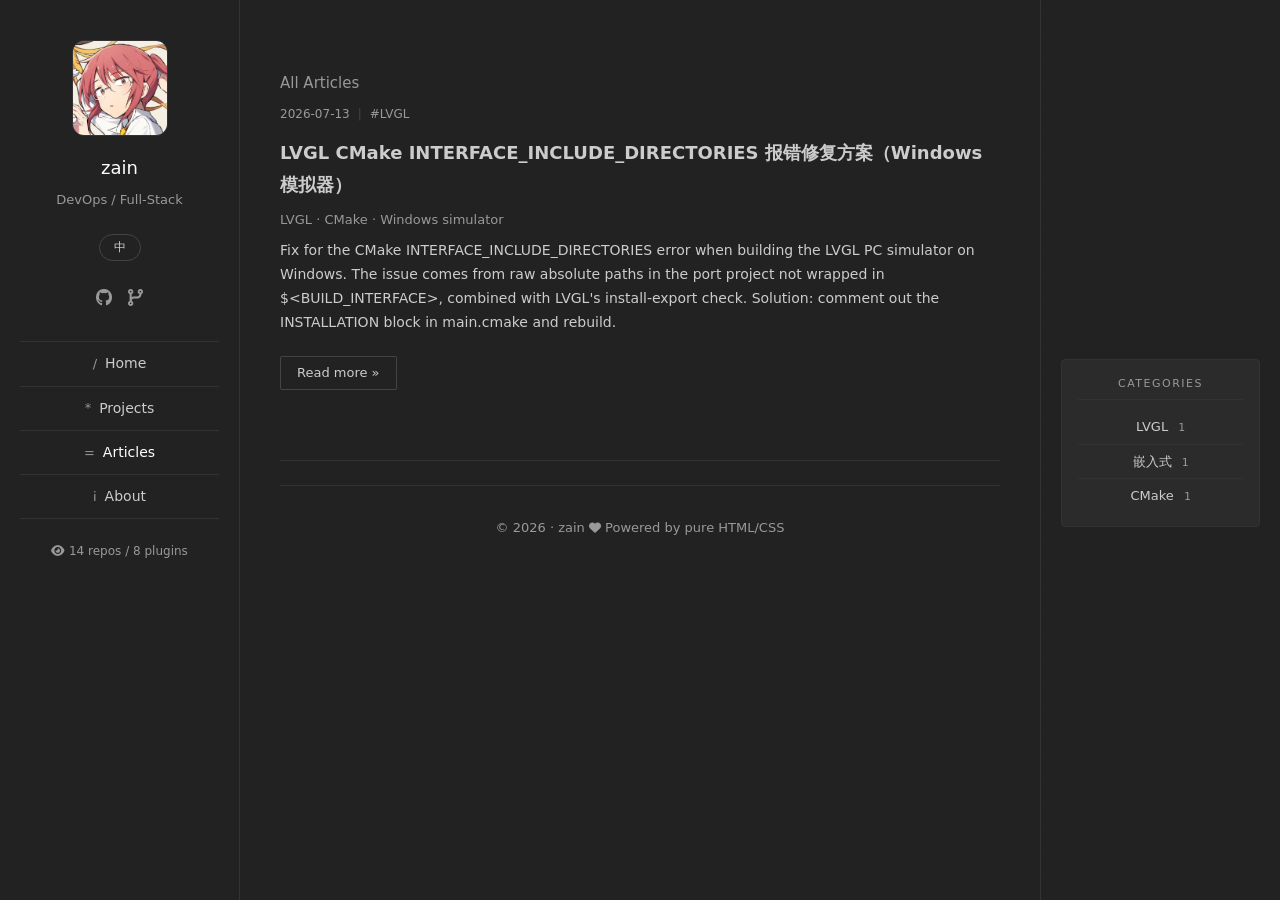
==== commit f907d3ff: "add timeline, github contact, mobile fixes, tag colors" ====
--- a/articles/index.html
+++ b/articles/index.html
@@ -16,7 +16,7 @@
   <!-- Left Sidebar -->
   <aside class="sidebar">
     <div class="sidebar-inner">
-      <div class="avatar-stack" id="avatarStack" onclick="flipAvatar()">
+      <div class="avatar-stack" id="avatarStack">
   <div class="avatar-card card-front">
     <img src="../img/avatar.jpg" alt="zain" class="avatar-img">
   </div>
@@ -93,29 +93,7 @@
 </div>
 <script>
 
-function flipAvatar() {
-  var s = document.getElementById('avatarStack');
-  s.classList.toggle('flipped');
-  localStorage.setItem('avatarFlipped', s.classList.contains('flipped') ? '1' : '0');
-  setTimeout(function(){ if(!s.classList.contains('flipped')){ s.classList.remove('flipped'); } }, 4000);
-}
-(function(){ if(localStorage.getItem('avatarFlipped')==='1'){ document.getElementById('avatarStack').classList.add('flipped'); } })();
-// 页面加载后提示头像可翻转
-(function(){
-  var s = document.getElementById('avatarStack');
-  if (s && !s.classList.contains('flipped')) {
-    var nav = performance.getEntriesByType('navigation')[0];
-    var isReload = nav && nav.type === 'reload';
-    var isInternal = document.referrer && document.referrer.startsWith(window.location.origin);
-    // 刷新时展示，或非内部导航时展示（首次进入、外部链接进入）
-    if (isReload || !isInternal) {
-      setTimeout(function(){
-        s.classList.add('flipped');
-        setTimeout(function(){ s.classList.remove('flipped'); }, 2000);
-      }, 1300);
-    }
-  }
-})();
+
 window.addEventListener('DOMContentLoaded', function(){
   var min = document.querySelector('.main');
   if(min){ min.style.minHeight = (window.innerHeight-40)+'px'; }
--- a/style.css
+++ b/style.css
@@ -14,7 +14,7 @@
   --line: #333;
   --accent: #bbb;
   --accent-hover: #fff;
-  --font: "Lato", "PingFang SC", "Microsoft YaHei", sans-serif;
+  --font: "Lato", "Noto Sans", "DejaVu Sans", "PingFang SC", "Microsoft YaHei", sans-serif;
   --mono: "Source Code Pro", "Consolas", monospace;
 }
 
@@ -527,13 +527,13 @@
 @media (max-width: 768px) {
   .container { flex-direction: column; }
   .sidebar { width: 100%; min-width: 100%; height: auto; position: static; padding: 10px 0 6px; border-right: none; border-bottom: 1px solid var(--line); }
-  .sidebar-inner { padding: 0 12px; display: flex; flex-wrap: wrap; align-items: center; justify-content: center; gap: 6px 12px; }
-  .avatar-stack { width: 36px; height: 36px; margin-bottom: 0; flex-shrink: 0; }
-  .avatar-card { border-radius: 7px; }
-  .site-author-name { font-size: 14px; margin-top: 0; margin-right: 2px; }
-  .site-description { font-size: 11px; margin-top: 0; margin-right: 6px; }
-  .lang-bar { margin-top: 0; margin-right: 6px; }
-  .social { margin-top: 0; gap: 10px; font-size: 14px; margin-right: 2px; }
+  .sidebar-inner { padding: 10px 12px; display: flex; flex-direction: column; align-items: center; gap: 4px 0; }
+  .avatar-stack { width: 56px; height: 56px; margin: 0 auto; flex-shrink: 0; }
+  .avatar-card { border-radius: 10px; }
+  .site-author-name { font-size: 15px; margin-top: 2px; margin-right: 0; text-align: center; }
+  .site-description { font-size: 11px; margin-top: 0; margin-right: 0; text-align: center; }
+  .lang-bar { margin-top: 0; margin-right: 0; }
+  .social { margin-top: 0; gap: 12px; font-size: 15px; margin-right: 0; }
   .sidebar-menu { display: flex; width: 100%; justify-content: space-around; gap: 2px; margin-top: 8px; padding-top: 8px; border-top: 1px solid var(--line); }
   .sidebar-menu a { flex: 1; text-align: center; border-top: none; border-bottom: none; font-size: 13px; padding: 6px 4px; }
   .sidebar-menu a:last-child { border-bottom: none; }
@@ -567,7 +567,7 @@
   .proj-tags { gap: 4px; margin-top: 6px; }
   .proj-tags span { font-size: 11px; padding: 2px 8px; }
   .proj-link { font-size: 13px; }
-  .timeline { padding: 6px 0; }
+  .timeline { padding: 6px 0 6px 22px; }
   .tl-item { font-size: 13px; }
   .tl-date { font-size: 11px; min-width: 48px; }
   .footer { font-size: 12px; padding: 12px 0; }
@@ -651,31 +651,29 @@
 .bio-contact a:hover { text-decoration: underline; }
 .bio-contact i { width: 16px; text-align: center; margin-right: 4px; }
 
-/* 联系我/社交平台 - 关于页 */
+/* 联系我/社交平台 - 关于页 (无方框纯文本风格) */
 .contact-section {
-  margin-bottom: 20px;
-  padding: 16px 20px;
-  border: 1px solid var(--line);
-  border-radius: 6px;
-  background: var(--bg-card);
+  margin: 18px 0 8px;
+  padding: 0 0 8px;
 }
 .contact-title {
-  font-size: 12px;
-  color: var(--text-muted);
-  text-transform: uppercase;
-  letter-spacing: 1.5px;
-  margin-bottom: 12px;
-  padding-bottom: 6px;
-  border-bottom: 1px solid var(--line);
+  font-size: 16px;
+  font-weight: 700;
+  color: var(--text);
+  text-transform: none;
+  letter-spacing: normal;
+  margin: 22px 0 8px;
 }
 .contact-links {
   display: flex;
-  gap: 24px;
-  flex-wrap: wrap;
+  flex-direction: column;
+  gap: 6px;
+  align-items: flex-start;
 }
 .contact-links a {
   color: var(--accent);
   font-size: 14px;
+  line-height: 1.7;
   transition: .15s ease;
 }
 .contact-links a:hover {
@@ -685,7 +683,7 @@
 .contact-links i {
   width: 16px;
   text-align: center;
-  margin-right: 4px;
+  margin-right: 6px;
   color: var(--text-muted);
 }
 
